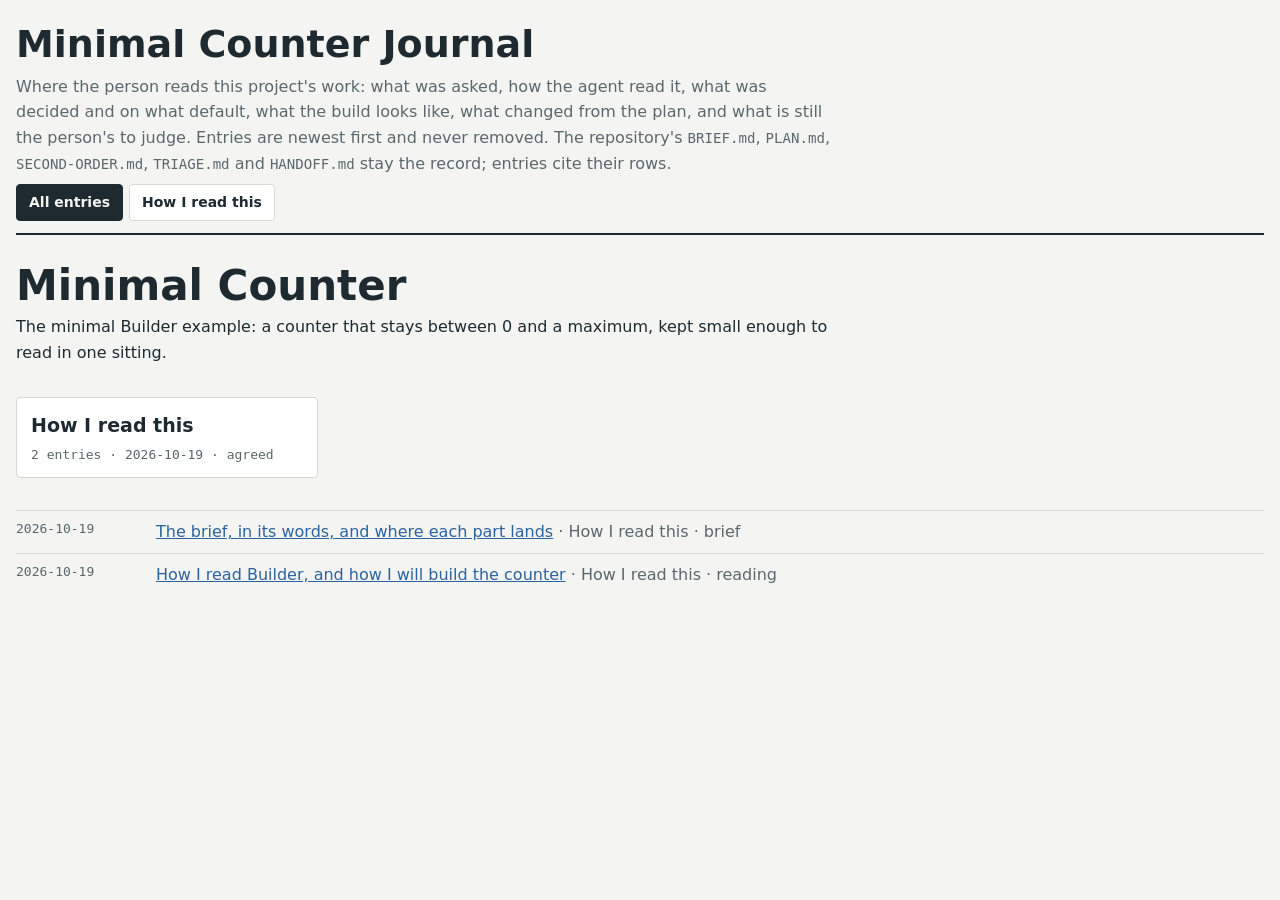
==== examples/minimal-journal/index.html @ 44908dab "Start every project with a design journal (D19) Every Builder project now keeps a design journal unl" ====
<!doctype html>
<html lang="en">
<head>
<meta charset="utf-8">
<meta name="viewport" content="width=device-width, initial-scale=1, viewport-fit=cover">
<title>Minimal Counter Journal</title>
<style>
/* The design journal: a row of pages (hash-routed), each a run of entries,
   newest first, dated on a left rail. Pictures open full-window; the arrow
   keys step through an entry's pictures. System fonts, so the page works
   opened from disk with no network. tools/journal/ENTRIES.md says what each
   kind of entry holds. */
:root {
  --bg: #f4f5f2; --panel: #ffffff; --fg: #1e2a2f; --muted: #5c676c;
  --line: #d5dad3; --accent: #2b62a0; --mark: #b8452f; --you: #f1dc8a;
  --shade: rgba(10, 14, 18, .94);
  --body: system-ui, -apple-system, "Segoe UI", Roboto, sans-serif;
  --mono: ui-monospace, "SFMono-Regular", Menlo, Consolas, monospace;
}
@media (prefers-color-scheme: dark) { :root:not([data-theme="light"]) {
  --bg: #12171a; --panel: #1a2125; --fg: #e3e9e6; --muted: #9ba7ac; --line: #2c373c;
  --accent: #86b2e4; --mark: #ec8b74; --you: #c9ae4c; color-scheme: dark } }
:root[data-theme="dark"] {
  --bg: #12171a; --panel: #1a2125; --fg: #e3e9e6; --muted: #9ba7ac; --line: #2c373c;
  --accent: #86b2e4; --mark: #ec8b74; --you: #c9ae4c; color-scheme: dark }
* { box-sizing: border-box; }
[hidden] { display: none !important; }
body { margin: 0; background: var(--bg); color: var(--fg); font: 16px/1.6 var(--body);
  padding: 24px max(16px, env(safe-area-inset-right, 0px)) 64px max(16px, env(safe-area-inset-left, 0px)); }
.wrap { max-width: 1600px; margin: 0 auto; display: grid; gap: 28px; }
a { color: var(--accent); }
a:focus-visible, button:focus-visible { outline: 3px solid var(--accent); outline-offset: 2px; }
code { font-family: var(--mono); font-size: .88em; overflow-wrap: anywhere; }
header { display: grid; gap: 8px; border-bottom: 2px solid var(--fg); padding-bottom: 12px; }
header h1 { margin: 0; font-size: clamp(26px, 4vw, 38px); line-height: 1.1; }
header h1 a { color: inherit; text-decoration: none; }
header p { margin: 0; color: var(--muted); max-width: 80ch; }
nav { display: flex; flex-wrap: wrap; gap: 6px; }
nav a { font-weight: 600; font-size: 14px; color: var(--fg); text-decoration: none; padding: 6px 12px; border: 1px solid var(--line); background: var(--panel); border-radius: 4px; }
nav a[aria-current="page"] { background: var(--fg); color: var(--bg); border-color: var(--fg); }
.page { display: grid; gap: 32px; }
.page-head { display: grid; gap: 6px; }
.page-head h2 { margin: 0; font-size: clamp(28px, 4vw, 42px); line-height: 1.08; }
.page-head p { margin: 0; max-width: 80ch; }
.status { font-family: var(--mono); font-size: 13px; color: var(--muted); }
.status b { color: var(--mark); font-weight: 500; }
.entry { display: grid; grid-template-columns: 120px minmax(0, 1fr); gap: 20px; border-top: 1px solid var(--line); padding-top: 22px; }
.stamp { font-family: var(--mono); font-size: 13px; color: var(--muted); display: grid; gap: 4px; align-content: start; position: sticky; top: 12px; }
.stamp time { color: var(--fg); font-size: 14px; }
.stamp span { color: var(--mark); text-transform: uppercase; letter-spacing: .04em; }
.stamp span.you { color: var(--fg); background: var(--you); padding: 0 5px; justify-self: start; }
.entry-body { display: grid; gap: 16px; min-width: 0; }
.entry h3 { margin: 0; font-size: 22px; line-height: 1.2; }
.entry h4 { margin: 6px 0 -4px; font-size: 13px; letter-spacing: .08em; text-transform: uppercase; color: var(--muted); }
.entry p { margin: 0; max-width: 90ch; }
.entry ul, .entry ol { margin: 0; padding-left: 1.2em; display: grid; gap: 4px; }
.blank { color: var(--muted); font-style: italic; }
blockquote { margin: 0; padding: 10px 16px; border-left: 4px solid var(--you); font-style: italic; max-width: 90ch; }
blockquote cite { display: block; font-style: normal; font-family: var(--mono); font-size: 12px; color: var(--muted); margin-top: 6px; }
.tbl { overflow-x: auto; }
table { border-collapse: collapse; width: 100%; font-size: 15px; font-variant-numeric: tabular-nums; }
th, td { text-align: left; padding: 6px 12px 6px 0; border-bottom: 1px solid var(--line); vertical-align: top; }
th { font-size: 12px; letter-spacing: .06em; text-transform: uppercase; color: var(--muted); font-weight: 600; }
ol.qs { list-style: none; padding: 0; display: grid; gap: 10px; }
ol.qs li { border: 1px solid var(--line); background: var(--panel); padding: 10px 14px; border-radius: 4px; }
ol.qs strong { display: block; }
ol.qs em { display: block; font-style: normal; font-family: var(--mono); font-size: 12.5px; color: var(--accent); margin-top: 4px; }
.grid { display: grid; grid-template-columns: repeat(auto-fill, minmax(min(100%, 480px), 1fr)); gap: 14px; }
figure { margin: 0; background: var(--panel); border: 1px solid var(--line); border-radius: 4px; overflow: hidden; }
figure button { all: unset; cursor: zoom-in; display: block; width: 100%; }
figure img { display: block; width: 100%; height: auto; }
figcaption { padding: 8px 12px 10px; font-size: 14px; color: var(--muted); }
figcaption b { color: var(--fg); }
.cards { display: grid; grid-template-columns: repeat(auto-fill, minmax(min(100%, 300px), 1fr)); gap: 14px; }
.card { display: grid; gap: 4px; text-decoration: none; color: inherit; background: var(--panel); border: 1px solid var(--line); border-radius: 4px; padding: 12px 14px; }
.card strong { font-size: 19px; }
.card span { font-family: var(--mono); font-size: 13px; color: var(--muted); }
.timeline { list-style: none; margin: 0; padding: 0; }
.timeline li { display: grid; grid-template-columns: 120px minmax(0, 1fr); gap: 20px; padding: 8px 0; border-top: 1px solid var(--line); }
.timeline time { font-family: var(--mono); font-size: 13px; color: var(--muted); }
.timeline em { font-style: normal; color: var(--muted); }
.lb { position: fixed; inset: 0; z-index: 10; background: var(--shade); display: grid; grid-template-rows: minmax(0, 1fr) auto; padding: 16px; gap: 10px; }
.lb img { width: 100%; height: 100%; object-fit: contain; cursor: zoom-out; }
.lb p { margin: 0 auto; max-width: 90ch; color: #dde4ea; text-align: center; }
.lb button { position: absolute; width: 44px; height: 44px; font-size: 22px; color: #fff; background: rgba(255,255,255,.1); border: 1px solid rgba(255,255,255,.3); border-radius: 4px; cursor: pointer; }
.lb .x { top: 12px; right: 12px; } .lb .prev { left: 12px; top: 50%; } .lb .next { right: 12px; top: 50%; }
@media (max-width: 640px) {
  .entry, .timeline li { grid-template-columns: minmax(0, 1fr); gap: 6px; }
  .stamp { position: static; display: flex; gap: 12px; }
}
</style>
</head>
<body>
<div class="wrap">
  <header>
    <h1><a href="#home">Minimal Counter Journal</a></h1>
    <p>Where the person reads this project's work: what was asked, how the agent read it, what was decided and on what default, what the build looks like, what changed from the plan, and what is still the person's to judge. Entries are newest first and never removed. The repository's <code>BRIEF.md</code>, <code>PLAN.md</code>, <code>SECOND-ORDER.md</code>, <code>TRIAGE.md</code> and <code>HANDOFF.md</code> stay the record; entries cite their rows.</p>
    <nav aria-label="Pages">
      <a href="#home">All entries</a>
      <a href="#reading">How I read this</a>
      <!-- One link per page added later: one page per major update, level or feature. -->
    </nav>
  </header>

  <main>
  <section class="page" id="home" data-page>
    <div class="page-head">
      <h2>Minimal Counter</h2>
      <p>The minimal Builder example: a counter that stays between 0 and a maximum, kept small enough to read in one sitting.</p>
    </div>
    <div class="cards">
      <a class="card" href="#reading"><strong>How I read this</strong><span>2 entries · 2026-10-19 · agreed</span></a>
    </div>
    <ol class="timeline">
      <li><time>2026-10-19</time><span><a href="#reading">The brief, in its words, and where each part lands</a> <em>· How I read this · brief</em></span></li>
      <li><time>2026-10-19</time><span><a href="#reading">How I read Builder, and how I will build the counter</a> <em>· How I read this · reading</em></span></li>
      <!-- One row per entry, newest first: <li><time>YYYY-MM-DD</time><span><a href="#page">Title</a> <em>· Page · kind</em></span></li> -->
    </ol>
  </section>

  <section class="page" id="reading" data-page hidden>
    <div class="page-head">
      <h2>How I read this</h2>
      <p>Before planning, the agent reads Builder and the brief back to the person, and turns that reading into numbered rules, an ID scheme and stop points the person can correct. The person's answers then move into <code>CLAUDE.md</code> and tests, which every later session reads.</p>
    </div>

    <article class="entry" id="opening" data-kind="reading">
      <div class="stamp"><time datetime="2026-10-19">2026-10-19</time><span>agreed</span></div>
      <div class="entry-body">
        <h3>How I read Builder, and how I will build the counter</h3>
        <h4>What Builder asks of me</h4>
        <p>The one rule here, that the count stays between 0 and the maximum and moves by the step, lives in <code>crates/core/src/counter.rs</code> and is tested there with values worked out by hand. The shim passes values and decides nothing. The page draws the view the core returns, including whether Add and Remove are enabled, and holds no number of its own. The brief approves the plan in advance, so I build without stopping and the person's gate is using the page; I may not push or deploy.</p>
        <h4>What this project adds or changes</h4>
        <p>Nothing in <code>BUILDER-SPEC.md</code>'s change table, and no kit. The maximum and the step are presentation of the brief's choice, read from <code>data/counter.json</code> and checked by the core.</p>
        <h4>Measured before any edit</h4>
        <p>The copied template passes its own <code>./scripts/check.sh</code>; the reference repository runs that check on every commit.</p>
        <h4>Rules I will hold to</h4>
        <div class="tbl"><table>
          <tr><th>#</th><th>Rule</th><th>Held by</th></tr>
          <tr><td>MC-1</td><td>Add never takes the count past the maximum, and Remove never below 0</td><td><code>adding_stops_at_the_maximum</code>, <code>removing_stops_at_zero</code>, and a row in <code>tests/breaks.json</code></td></tr>
          <tr><td>MC-2</td><td>The page decides nothing about the count, including when a button is disabled</td><td>the boundary scan of <code>web/</code></td></tr>
          <tr><td>MC-3</td><td>Settings the rule cannot use (a step of 0, a step larger than the maximum) are refused with a message, never clamped silently</td><td><code>check_settings</code> and its tests</td></tr>
        </table></div>
        <h4>Numbers</h4>
        <p>Questions take the prefix MC (MC-Q1 …); requests become numbered <code>TRIAGE.md</code> rows, and notebook rows keep Builder's round numbers.</p>
        <h4>Where I stop</h4>
        <p>Nowhere before the handoff, since the plan is approved in advance. Nothing is pushed or deployed.</p>
        <h4>Questions for you</h4>
        <p>None: the brief fixes everything this example needs. Each of MC-1 to MC-3 is already held by a test or a Builder rule, so none was added to <code>CLAUDE.md</code>.</p>
      </div>
    </article>

    <article class="entry" id="brief" data-kind="brief">
      <div class="stamp"><time datetime="2026-10-19">2026-10-19</time><span>brief</span></div>
      <div class="entry-body">
        <h3>The brief, in its words, and where each part lands</h3>
        <blockquote>“A counter or similarly small deterministic state machine is sufficient. It exists only to demonstrate a rule in the Rust core, a fast core test, the WebAssembly shim, a static page, a browser interaction, the browser-network check, and the complete Builder check command.”<cite>BRIEF.md, word for word</cite></blockquote>
        <div class="tbl"><table>
          <tr><th>Asked for</th><th>Where it lands</th></tr>
          <tr><td>a small deterministic state machine</td><td>a bounded counter: Add, Remove, Reset (MC-1)</td></tr>
          <tr><td>a rule in the Rust core and a fast core test</td><td><code>counter.rs</code> and its tests</td></tr>
          <tr><td>the WebAssembly shim</td><td><code>crates/shim</code>, one call per function</td></tr>
          <tr><td>a static page and a browser interaction</td><td><code>web/</code>; <code>tests/browser/interactions.py</code> presses Add until the count stops</td></tr>
          <tr><td>the browser-network check and the complete check</td><td><code>./scripts/check.sh</code></td></tr>
        </table></div>
      </div>
    </article>
  </section>
  </main>
</div>

<div class="lb" id="lb" hidden role="dialog" aria-modal="true" aria-label="Picture">
  <img id="lb-img" alt="">
  <p id="lb-cap"></p>
  <button class="x" id="lb-x" aria-label="Close">×</button>
  <button class="prev" id="lb-prev" aria-label="Previous picture">‹</button>
  <button class="next" id="lb-next" aria-label="Next picture">›</button>
</div>

<script>
const pages = [...document.querySelectorAll("[data-page]")];
const links = [...document.querySelectorAll("nav a")];
function show() {
  const want = location.hash.slice(1) || "home";
  const page = pages.find(p => p.id === want) || pages[0];
  pages.forEach(p => { p.hidden = p !== page; });
  links.forEach(a => a.getAttribute("href") === "#" + page.id ? a.setAttribute("aria-current", "page") : a.removeAttribute("aria-current"));
}
addEventListener("hashchange", () => { show(); scrollTo(0, 0); });
show();

// Pictures: click to open full-window; arrow keys step through the entry's pictures.
const lb = document.getElementById("lb"), lbImg = document.getElementById("lb-img"), lbCap = document.getElementById("lb-cap");
let set = [], at = 0, opener = null;
function open(i) { at = (i + set.length) % set.length; const f = set[at]; lbImg.src = f.querySelector("img").src; lbCap.textContent = f.querySelector("figcaption")?.textContent || ""; lb.hidden = false; }
function close() { lb.hidden = true; opener?.focus(); }
document.addEventListener("click", e => {
  const b = e.target.closest("figure button");
  if (!b) return;
  opener = b; set = [...b.closest(".entry").querySelectorAll("figure")]; open(set.indexOf(b.closest("figure")));
});
document.getElementById("lb-x").onclick = close; lbImg.onclick = close;
document.getElementById("lb-prev").onclick = () => open(at - 1);
document.getElementById("lb-next").onclick = () => open(at + 1);
addEventListener("keydown", e => {
  if (lb.hidden) return;
  if (e.key === "Escape") close();
  if (e.key === "ArrowLeft") open(at - 1);
  if (e.key === "ArrowRight") open(at + 1);
});
</script>
</body>
</html>
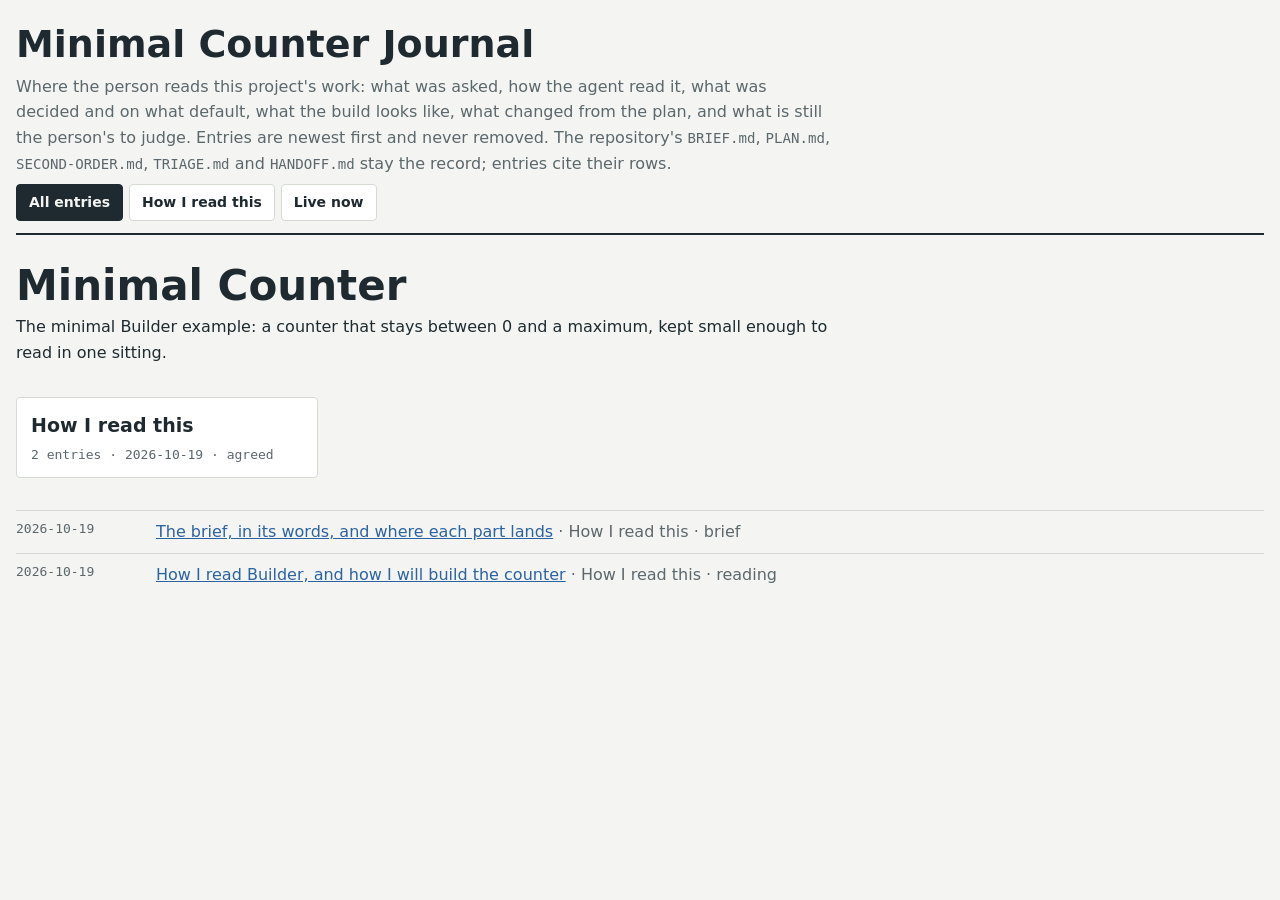
==== commit 9465089e: "Fold in round two: answer chips, rollback, saves, quick checks (D20-D23) From the games built since " ====
--- a/examples/minimal-journal/index.html
+++ b/examples/minimal-journal/index.html
@@ -65,6 +65,27 @@
 ol.qs li { border: 1px solid var(--line); background: var(--panel); padding: 10px 14px; border-radius: 4px; }
 ol.qs strong { display: block; }
 ol.qs em { display: block; font-style: normal; font-family: var(--mono); font-size: 12.5px; color: var(--accent); margin-top: 4px; }
+/* Answer chips: drawn by tools/journal/decisions.py from decisions.json. */
+.decide-bar { display: flex; flex-wrap: wrap; gap: 8px 10px; align-items: center; }
+.act { font: 600 14px var(--body); color: var(--fg); background: var(--panel); border: 1px solid var(--fg); border-radius: 4px; padding: 6px 12px; cursor: pointer; }
+.where { font-family: var(--mono); font-size: 12.5px; color: var(--muted); }
+.copyout { width: 100%; font-family: var(--mono); font-size: 13px; color: var(--fg); background: var(--bg); border: 1px solid var(--line); padding: 8px; }
+.decide { border: 1px solid var(--line); background: var(--panel); border-radius: 4px; padding: 12px 14px; display: grid; gap: 8px; margin-bottom: 10px; }
+.decide.done { border-color: var(--accent); }
+.dq { font-weight: 700; }
+.qid { font-family: var(--mono); font-weight: 500; font-size: 12.5px; color: var(--mark); margin-right: 6px; }
+.dx { color: var(--muted); font-size: 15px; }
+.blocks { display: block; font-family: var(--mono); font-size: 12px; color: var(--accent); margin-top: 4px; }
+.opt { display: grid; grid-template-columns: 28px minmax(0, 1fr); gap: 10px; align-items: start; text-align: left; width: 100%; font: inherit; font-size: 15px; color: var(--fg); background: var(--bg); border: 1px solid var(--line); border-radius: 4px; padding: 8px 10px; cursor: pointer; }
+.opt b { font-family: var(--mono); font-weight: 500; display: grid; place-items: center; width: 26px; height: 26px; border: 1px solid var(--fg); border-radius: 3px; }
+.opt[aria-pressed="true"] { border-color: var(--fg); background: color-mix(in srgb, var(--you) 40%, var(--panel)); }
+.opt[aria-pressed="true"] b { background: var(--fg); color: var(--bg); }
+.dflt { font-style: normal; font-family: var(--mono); font-size: 11.5px; color: var(--mark); text-transform: uppercase; margin-left: 6px; white-space: nowrap; }
+details.note summary { cursor: pointer; color: var(--muted); font-family: var(--mono); font-size: 12.5px; }
+details.note textarea { width: 100%; margin-top: 6px; font: inherit; color: var(--fg); background: var(--bg); border: 1px solid var(--line); padding: 6px 8px; }
+.saved { font-family: var(--mono); font-size: 12px; color: var(--accent); min-height: 1em; margin: 0; }
+/* Live now: rewritten on every deploy; journal_check.py matches data-commit to the newest live entry. */
+.live-now { border: 2px solid var(--fg); background: var(--panel); padding: 14px 16px; display: grid; gap: 8px; }
 .grid { display: grid; grid-template-columns: repeat(auto-fill, minmax(min(100%, 480px), 1fr)); gap: 14px; }
 figure { margin: 0; background: var(--panel); border: 1px solid var(--line); border-radius: 4px; overflow: hidden; }
 figure button { all: unset; cursor: zoom-in; display: block; width: 100%; }
@@ -98,6 +119,7 @@
     <nav aria-label="Pages">
       <a href="#home">All entries</a>
       <a href="#reading">How I read this</a>
+      <a href="#now">Live now</a>
       <!-- One link per page added later: one page per major update, level or feature. -->
     </nav>
   </header>
@@ -146,7 +168,9 @@
         <h4>Where I stop</h4>
         <p>Nowhere before the handoff, since the plan is approved in advance. Nothing is pushed or deployed.</p>
         <h4>Questions for you</h4>
-        <p>None: the brief fixes everything this example needs. Each of MC-1 to MC-3 is already held by a test or a Builder rule, so none was added to <code>CLAUDE.md</code>.</p>
+        <p>None: the brief fixes everything this example needs, so <code>decisions.json</code> holds no questions and no chips are drawn here. Each of MC-1 to MC-3 is already held by a test or a Builder rule, so none was added to <code>CLAUDE.md</code>.</p>
+        <div class="decisions"><!--DECIDE page=reading-->
+<!--/DECIDE--></div>
       </div>
     </article>
 
@@ -165,6 +189,16 @@
         </table></div>
       </div>
     </article>
+  </section>
+  <section class="page" id="now" data-page hidden>
+    <div class="page-head">
+      <h2>Live now</h2>
+      <p>What is deployed, from which commit, and what changed since the deploy before. Rewritten on every deploy; the live entries below it keep the history.</p>
+    </div>
+    <div class="live-now" data-commit="">
+      <p><b>Nothing is deployed yet.</b></p>
+      <p class="blank">On each deploy: the address, the commit (also in data-commit above), the date, the checks run against the live address, what changed since the last deploy with its T rows, and a screenshot of each change.</p>
+    </div>
   </section>
   </main>
 </div>
@@ -208,6 +242,60 @@
   if (e.key === "ArrowLeft") open(at - 1);
   if (e.key === "ArrowRight") open(at + 1);
 });
+// Answer chips: saved in this browser; also in the page's store when the host
+// gives it one (a claude.ai artifact's db); "Copy answers" gives a line for any agent.
+(function () {
+  const qs = [...new Set([...document.querySelectorAll(".opt[data-q]")].map(b => b.dataset.q))];
+  if (!qs.length) return;
+  const KEY = "journal-answers:" + document.title;
+  let ans = {}, db = null;
+  try { ans = JSON.parse(localStorage.getItem(KEY) || "{}") || {}; } catch (e) { ans = {}; }
+  const where = [...document.querySelectorAll("[data-where]")];
+  const dflt = q => document.querySelector('.opt[data-q="' + q + '"][data-default]')?.dataset.a || "";
+  function render() {
+    for (const q of qs) {
+      const a = ans[q] || {};
+      document.querySelectorAll('.opt[data-q="' + q + '"]').forEach(b => b.setAttribute("aria-pressed", String(a.choice === b.dataset.a)));
+      const n = document.querySelector('[data-note="' + q + '"]');
+      if (n && document.activeElement !== n) n.value = a.note || "";
+      const s = document.querySelector('[data-saved="' + q + '"]');
+      if (s) s.textContent = a.choice ? "Answered " + a.choice + (a.byDefault ? " (the default)" : "") : (a.note ? "Note saved" : "");
+      document.getElementById("dec-" + q)?.classList.toggle("done", !!a.choice);
+    }
+    const n = qs.filter(q => ans[q]?.choice).length;
+    where.forEach(w => { w.textContent = n + " of " + qs.length + " answered, " + (db ? "saved to this page" : "saved in this browser; use Copy answers to send them"); });
+  }
+  function store(q) {
+    try { localStorage.setItem(KEY, JSON.stringify(ans)); } catch (e) {}
+    if (db) db.collection("answers").doc(q).set({ choice: ans[q]?.choice || "", note: ans[q]?.note || "", byDefault: !!ans[q]?.byDefault, at: new Date().toISOString() }).catch(() => {});
+  }
+  document.querySelectorAll(".opt[data-q]").forEach(b => b.addEventListener("click", () => {
+    const q = b.dataset.q, a = ans[q] || {};
+    ans[q] = { ...a, choice: a.choice === b.dataset.a ? "" : b.dataset.a, byDefault: false }; store(q); render();
+  }));
+  const timers = {};
+  document.querySelectorAll("[data-note]").forEach(n => n.addEventListener("input", () => {
+    const q = n.dataset.note; ans[q] = { ...(ans[q] || {}), note: n.value };
+    clearTimeout(timers[q]); timers[q] = setTimeout(() => { store(q); render(); }, 600);
+  }));
+  document.querySelectorAll("[data-defaults]").forEach(b => b.addEventListener("click", () => {
+    for (const q of qs) if (!ans[q]?.choice) { ans[q] = { ...(ans[q] || {}), choice: dflt(q), byDefault: true }; store(q); }
+    render();
+  }));
+  document.querySelectorAll("[data-copy]").forEach(b => b.addEventListener("click", () => {
+    const line = qs.map(q => q + ": " + (ans[q]?.choice || "-") + (ans[q]?.note ? " (" + ans[q].note.replace(/\s+/g, " ").trim() + ")" : "")).join("; ");
+    const out = b.closest(".entry-body")?.querySelector("[data-copyout]");
+    if (out) { out.value = line; out.hidden = false; }
+    const pick = () => { out?.focus(); out?.select(); };
+    try { navigator.clipboard.writeText(line).then(() => where.forEach(w => { w.textContent = "Copied. Paste it to the agent."; }), pick); } catch (e) { pick(); }
+  }));
+  render();
+  if (window.claude?.use) window.claude.use("db").then(async d => {
+    if (!d) return; db = d;
+    try { for (const doc of (await db.collection("answers").get()).docs) ans[doc.id] = { ...(ans[doc.id] || {}), ...(doc.data() || {}) }; } catch (e) {}
+    render();
+  }, () => {});
+})();
 </script>
 </body>
 </html>
